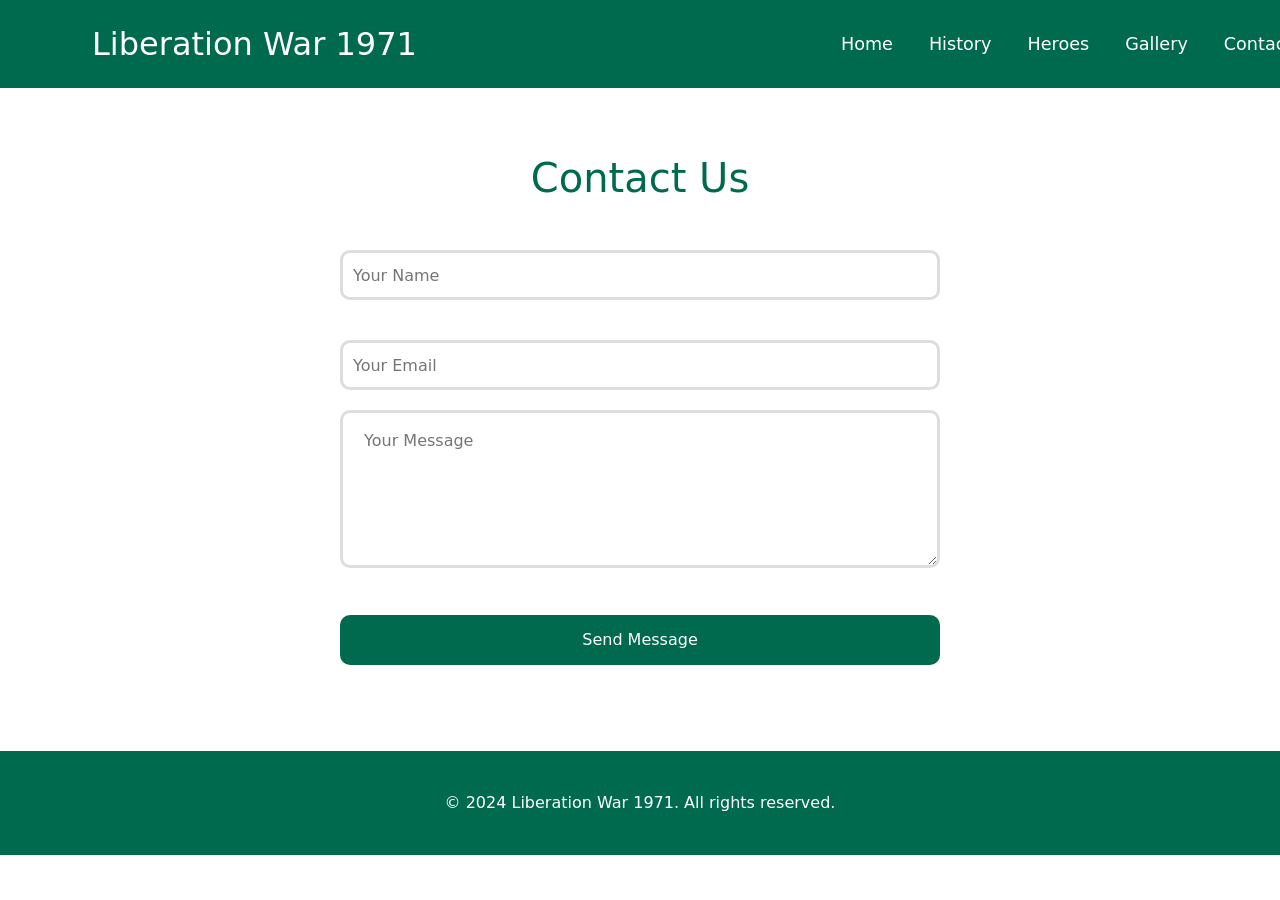
==== Contact.html @ 2dc6709c "first commit" ====
<!DOCTYPE html>
<html lang="en">
<head>
    <meta charset="UTF-8">
    <meta name="viewport" content="width=device-width, initial-scale=1.0">
   <title>Liberation War 1971</title>

 <link href="https://cdn.jsdelivr.net/npm/bootstrap@5.3.8/dist/css/bootstrap.min.css" rel="stylesheet" integrity="sha384-sRIl4kxILFvY47J16cr9ZwB07vP4J8+LH7qKQnuqkuIAvNWLzeN8tE5YBujZqJLB" crossorigin="anonymous">
         <script src="https://cdn.jsdelivr.net/npm/bootstrap@5.3.8/dist/js/bootstrap.bundle.min.js" integrity="sha384-FKyoEForCGlyvwx9Hj09JcYn3nv7wiPVlz7YYwJrWVcXK/BmnVDxM+D2scQbITxI" crossorigin="anonymous"></script>


           <link rel="stylesheet" href="style.css">

            <style>
@import url('https://fonts.googleapis.com/css2?family=Assistant:wght@200..800&family=Preahvihear&family=Roboto:ital,wght@0,100..900;1,100..900&display=swap');
</style>
</head>
<body>
    
  <div  >
      <nav  style="z-index:10;  background-color: #006a4e; color: white;"  class=" font navbar width1 width navbar-expand-lg      " >
  <div class="container-fluid flex ">
    <div>
      <a style="color: white;" class="navbar-brand margin fs-2  text " href="#">Liberation War 1971</a>
    <button class="navbar-toggler" type="button" data-bs-toggle="collapse" data-bs-target="#navbarNav" aria-controls="navbarNav" aria-expanded="false" aria-label="Toggle navigation">
      <span class="navbar-toggler-icon"></span>
    </button>
    </div>
    <div class="collapse navbar-collapse " id="navbarNav">
      <ul  class="navbar-nav container  gp">
        <li class="nav-item">
          <a class="nav-link  text Hover" aria-current="page" href="index.html">Home</a>
        </li>
        <li class="nav-item">
          <a  class="nav-link text Hover" href="History.html">History</a>
        </li>
        <li class="nav-item">
          <a  class="nav-link text Hover" href="Heroes.html">Heroes</a>
        </li>
        <li class="nav-item">
          <a   class="nav-link text Hover" href="Gallery.html">Gallery</a>
        </li>
        
        <li> <a class="nav-link margin1 Hover text" href="Contact.html">Contact</a></li>
      </ul>


    </div>

    
  </div>
</nav>
    </div>


    <!-- Contact -->

    <div style="position:sticky; top: 30%; margin-bottom:150px;">
<h1 style="color: #006a4e; text-align: center; padding-top: 50px; padding-bottom: 20px;">Contact Us</h1>
<div class="container text-center" style="margin-bottom: 150px;">
    <form class="">

        <input type="text" class="hovarinput" id="name" placeholder="Your Name" style="width: 600px; margin: 20px auto; height: 50px; border-radius: 10px; padding: 10px;  border: 3px solid #dddddd;">

        <input type="email" class="hovarinput" id="name" placeholder="Your Email" style="width: 600px; margin: 20px auto; height: 50px; border-radius: 10px; padding: 10px;  border: 3px solid #dddddd;">

        <textarea class="hovarinput" placeholder=" Your Message" required class="" rows="5" id="name"  style="width: 600px; margin: 0px auto;  border-radius: 10px; padding: 1rem;   border: 3px solid #dddddd;"></textarea>
<br>
        <button class="btnHovar" style="background-color: #006a4e; color: white; border: none; padding: 10px 20px; border-radius: 10px; cursor: pointer; margin-top: 40px; width: 600px; height: 50px; margin-bottom: 40px; " >Send Message</button>
    </form>
</div>


    </div>


    <!-- footer -->
  <footer>
  <div style="background-color: #006a4e; color: white; padding: 40px;" class=" text-center ">
    <p class="mb-0">© 2024 Liberation War 1971. All rights reserved.</p>
  </div>
  </body>
</html>
---- style.css ----
.font {
   font-family: "system-ui", sans-serif;
  font-weight: 400;
  font-style: normal;
}



@media (min-width: 992px) {
    .width {
       
        position: fixed;
        padding: 20px;
        
         
    }

    .gp {
            gap: 20px;

            
        }  
}   

@media (min-width: 992px) {
    .PCsize {
      width:637px;
        
         
    }
}
@media (min-width: 992px) {
    .flex {
        display: flex;
        justify-content: space-around;
        gap: 400px;
    }
}
.width1{
    width: 100%  !important;
}

@media (min-width: 992px) {
    .margin {
        padding-left: 60px;
        
         
    }
}
@media (min-width: 992px) {
    .margin1 {
        padding-right: 60px;
        
         
    }
}

.text{
    font-size: 1.1rem;
}
.Hover{
    color: white;
     transition: color 0.3s ease;
}
.Hover:hover{
    color: #f42a41;
     
}

/*  Hero Section     */

.img{
    background-image: url('./Images/img.jpg');
    background-size: cover;
    background-position: center;
    height: 650px;
    color: white;
}

.disply{
    position: relative;
    top: 50%;
    transform: translateY(-50%);
   
}



/* History Section */
.hovar {
    transition:  0.3s ease-in-out;
}

.hovar :hover{
    margin-right: 0px;
     ;
    
}


/* Heroes */

.hovarCarid  {
    transition: 0.3s ease-in-out;
}

.hovarCarid:hover {
    box-shadow: 0 10px 25px rgba(0, 0, 0, 0.3);
    transform: translateY(-5px);
}



/* Gallery */

@media (min-width: 992px) {
    .displ {
        display:grid;
        grid-template-columns: repeat(3, 1fr);
        gap: 10px;
    }
}
@media (min-width: 992px) {
    .width2 {
 width:  22rem  !important;

    }
}

.hovarimg {
    transition: 0.3s ease-in-out;
}
.hovarimg:hover {
  transform: scale(1.05);
  opacity: 0.9;
}
/* Input Hover Effect */

.hovarinput {
    transition: 0.3s ease-in-out;
}
.hovarinput:hover {
  transform: scale(1.05);
  opacity: 0.9;
}

.hovarinput:focus {
  outline: none;
  border: 3px solid red !important
}

.btnHovar {
    transition: 0.3s ease-in-out;
}

.btnHovar:hover {
    background-color: red !important ; 
    color: white !important; 
    
}
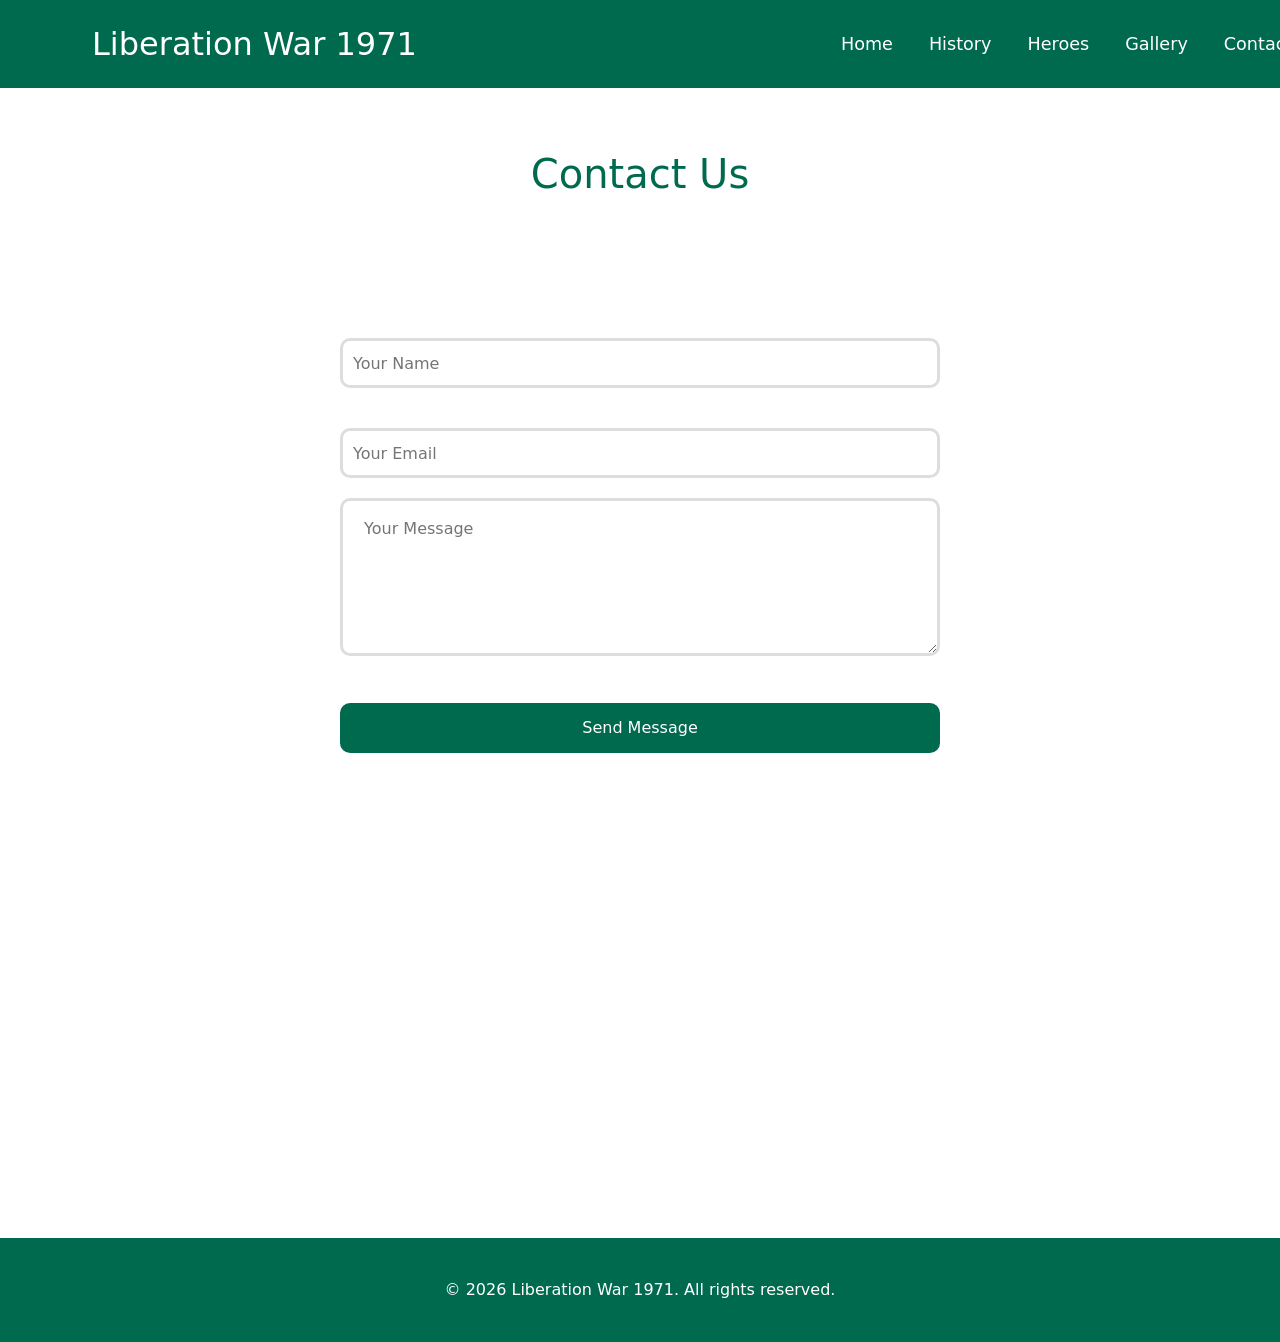
==== commit 39009df5: "All poblem fixt" ====
--- a/Contact.html
+++ b/Contact.html
@@ -17,8 +17,8 @@
 </head>
 <body>
     
-  <div  >
-      <nav  style="z-index:10;  background-color: #006a4e; color: white;"  class=" font navbar width1 width navbar-expand-lg      " >
+  <div>
+      <nav  style=" z-index:10;  background-color: #006a4e; color: white;"  class=" font navbar width1 width navbar-expand-lg      " >
   <div class="container-fluid flex ">
     <div>
       <a style="color: white;" class="navbar-brand margin fs-2  text " href="#">Liberation War 1971</a>
@@ -55,18 +55,19 @@
 
     <!-- Contact -->
 
-    <div style="position:sticky; top: 30%; margin-bottom:150px;">
+    <div class="Contact" style=" height: 100vh;   margin-bottom:50px; padding-top: 100px;">
 <h1 style="color: #006a4e; text-align: center; padding-top: 50px; padding-bottom: 20px;">Contact Us</h1>
-<div class="container text-center" style="margin-bottom: 150px;">
-    <form class="">
+<div class="  container text-center" style="margin-top: 100px;">
+    <form style=" width: 300px; margin: auto;" class="from ">
 
-        <input type="text" class="hovarinput" id="name" placeholder="Your Name" style="width: 600px; margin: 20px auto; height: 50px; border-radius: 10px; padding: 10px;  border: 3px solid #dddddd;">
+        <input type="text" class="hovarinput" id="name" placeholder="Your Name" style=" width:  200px ; margin: 20px auto; height: 50px; border-radius: 10px; padding: 10px;  border: 3px solid #dddddd;">
 
-        <input type="email" class="hovarinput" id="name" placeholder="Your Email" style="width: 600px; margin: 20px auto; height: 50px; border-radius: 10px; padding: 10px;  border: 3px solid #dddddd;">
+        <input type="email" class="hovarinput" id="name" placeholder="Your Email" style=" width:  200px;
+         margin: 20px auto; height: 50px; border-radius: 10px; padding: 10px;  border: 3px solid #dddddd;">
 
-        <textarea class="hovarinput" placeholder=" Your Message" required class="" rows="5" id="name"  style="width: 600px; margin: 0px auto;  border-radius: 10px; padding: 1rem;   border: 3px solid #dddddd;"></textarea>
+        <textarea class="hovarinput" placeholder=" Your Message" required class="" rows="5" id="name"  style="width: 200px; margin: 0px auto;  border-radius: 10px; padding: 1rem;   border: 3px solid #dddddd;"></textarea>
 <br>
-        <button class="btnHovar" style="background-color: #006a4e; color: white; border: none; padding: 10px 20px; border-radius: 10px; cursor: pointer; margin-top: 40px; width: 600px; height: 50px; margin-bottom: 40px; " >Send Message</button>
+        <button class="btnHovar" style=" width:200px auto; background-color: #006a4e; color: white; border: none; padding: 10px 20px; border-radius: 10px; cursor: pointer; margin-top: 40px;  height: 50px; margin-bottom: 100px; " >Send Message</button>
     </form>
 </div>
 
@@ -76,8 +77,9 @@
 
     <!-- footer -->
   <footer>
-  <div style="background-color: #006a4e; color: white; padding: 40px;" class=" text-center ">
-    <p class="mb-0">© 2024 Liberation War 1971. All rights reserved.</p>
+  <div style=" height: 100%; background-color: #006a4e; color: white; padding: 40px;" class=" text-center ">
+    <p class="mb-0">© 2026 Liberation War 1971. All rights reserved.</p>
   </div>
+</footer>
   </body>
 </html>
--- a/style.css
+++ b/style.css
@@ -8,7 +8,7 @@
 
 
 
-@media (min-width: 992px) {
+@media (min-width: 1025px) {
     .width {
        
         position: fixed;
@@ -24,14 +24,18 @@
         }  
 }   
 
-@media (min-width: 992px) {
+@media (min-width: 1025px) {
     .PCsize {
       width:637px;
         
          
     }
+
+    .Contact {
+        margin-bottom: 338px !important;
+    }
 }
-@media (min-width: 992px) {
+@media (min-width: 1025px) {
     .flex {
         display: flex;
         justify-content: space-around;
@@ -42,14 +46,14 @@
     width: 100%  !important;
 }
 
-@media (min-width: 992px) {
+@media (min-width: 1025px) {
     .margin {
         padding-left: 60px;
         
          
     }
 }
-@media (min-width: 992px) {
+@media (min-width: 1025px) {
     .margin1 {
         padding-right: 60px;
         
@@ -86,6 +90,15 @@
    
 }
 
+/* from */
+
+@media (min-width: 1025px) {
+    .from {
+        width: auto  !important;
+        
+         
+    }
+}
 
 
 /* History Section */
@@ -115,14 +128,14 @@
 
 /* Gallery */
 
-@media (min-width: 992px) {
+@media (min-width: 1025px) {
     .displ {
         display:grid;
         grid-template-columns: repeat(3, 1fr);
         gap: 10px;
     }
 }
-@media (min-width: 992px) {
+@media (min-width: 1025px) {
     .width2 {
  width:  22rem  !important;
 
@@ -146,6 +159,13 @@
   opacity: 0.9;
 }
 
+@media (min-width: 1025px) {
+    .hovarinput {
+        width: 600px !important;
+        
+         
+    }
+}
 .hovarinput:focus {
   outline: none;
   border: 3px solid red !important
@@ -159,4 +179,11 @@
     background-color: red !important ; 
     color: white !important; 
     
+}
+@media (min-width: 1025px) {
+    .btnHovar {
+        width: 600px  !important;
+        
+         
+    }
 }
